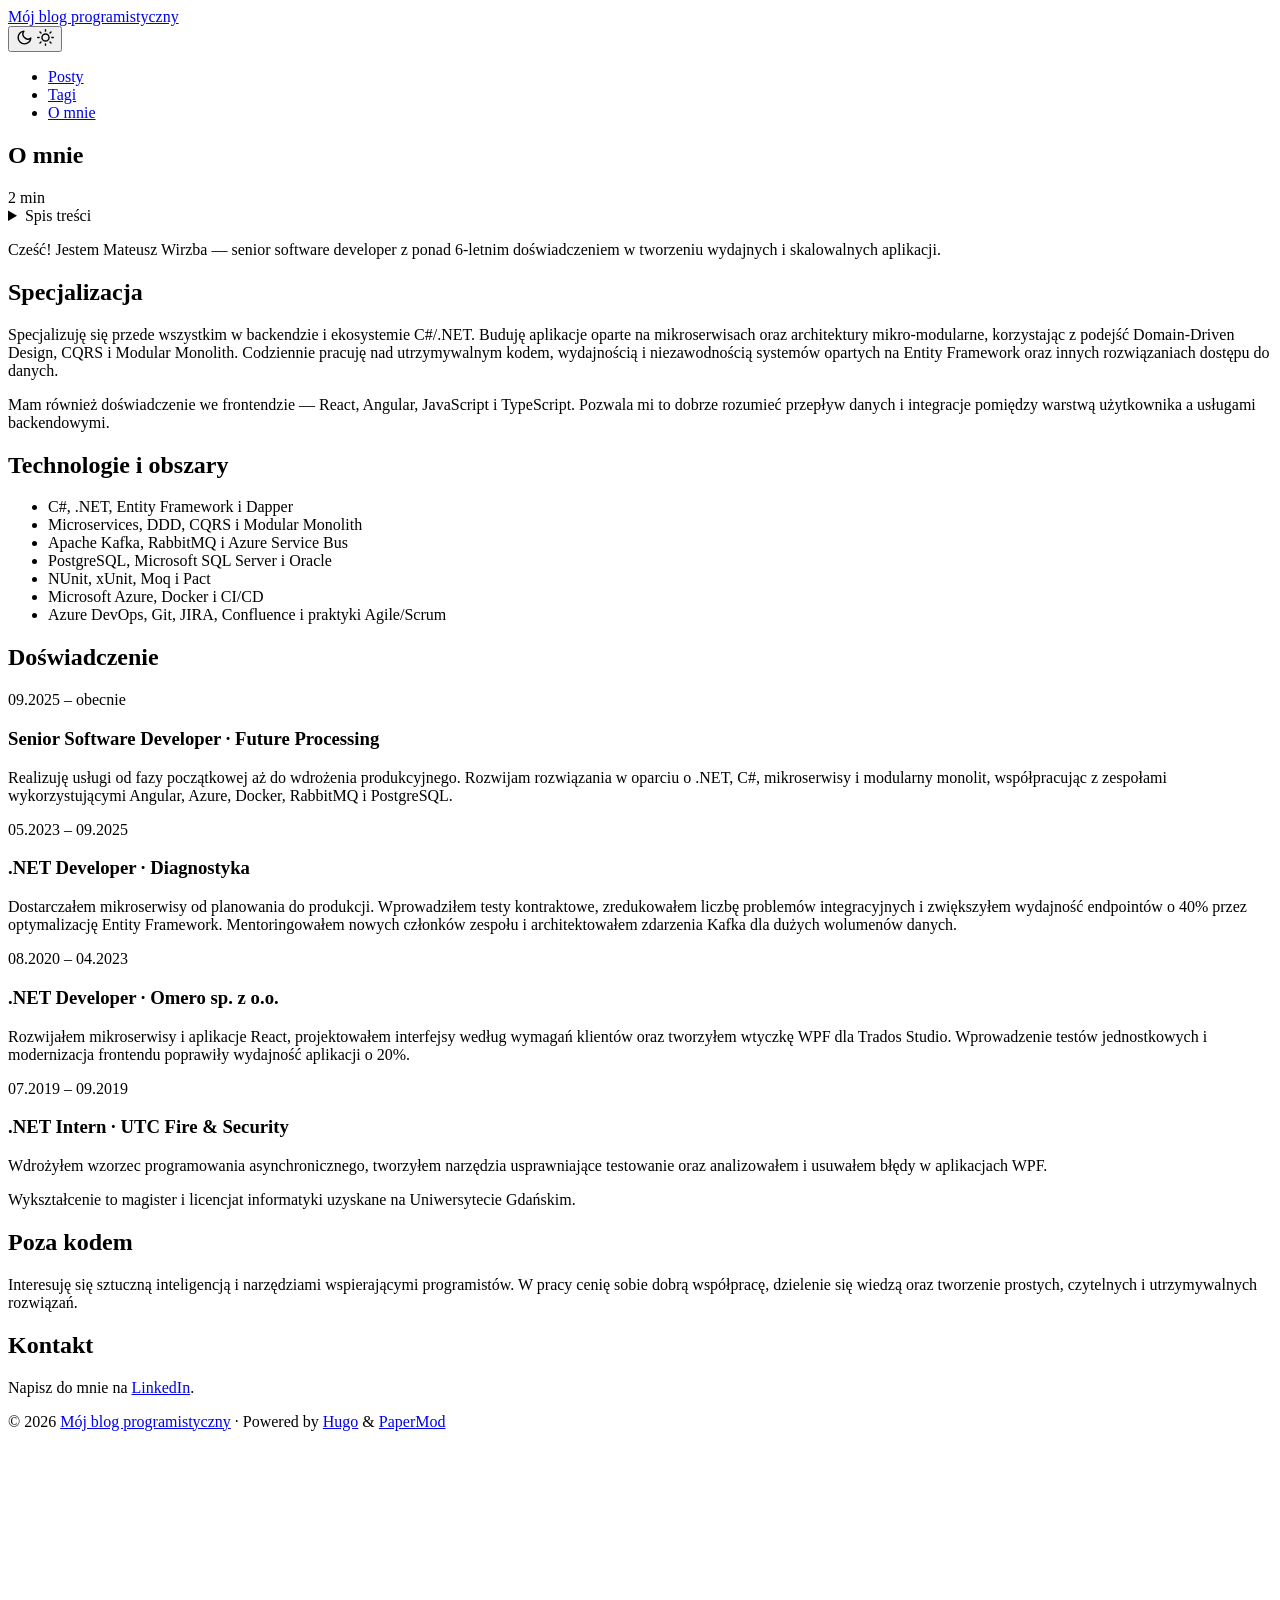
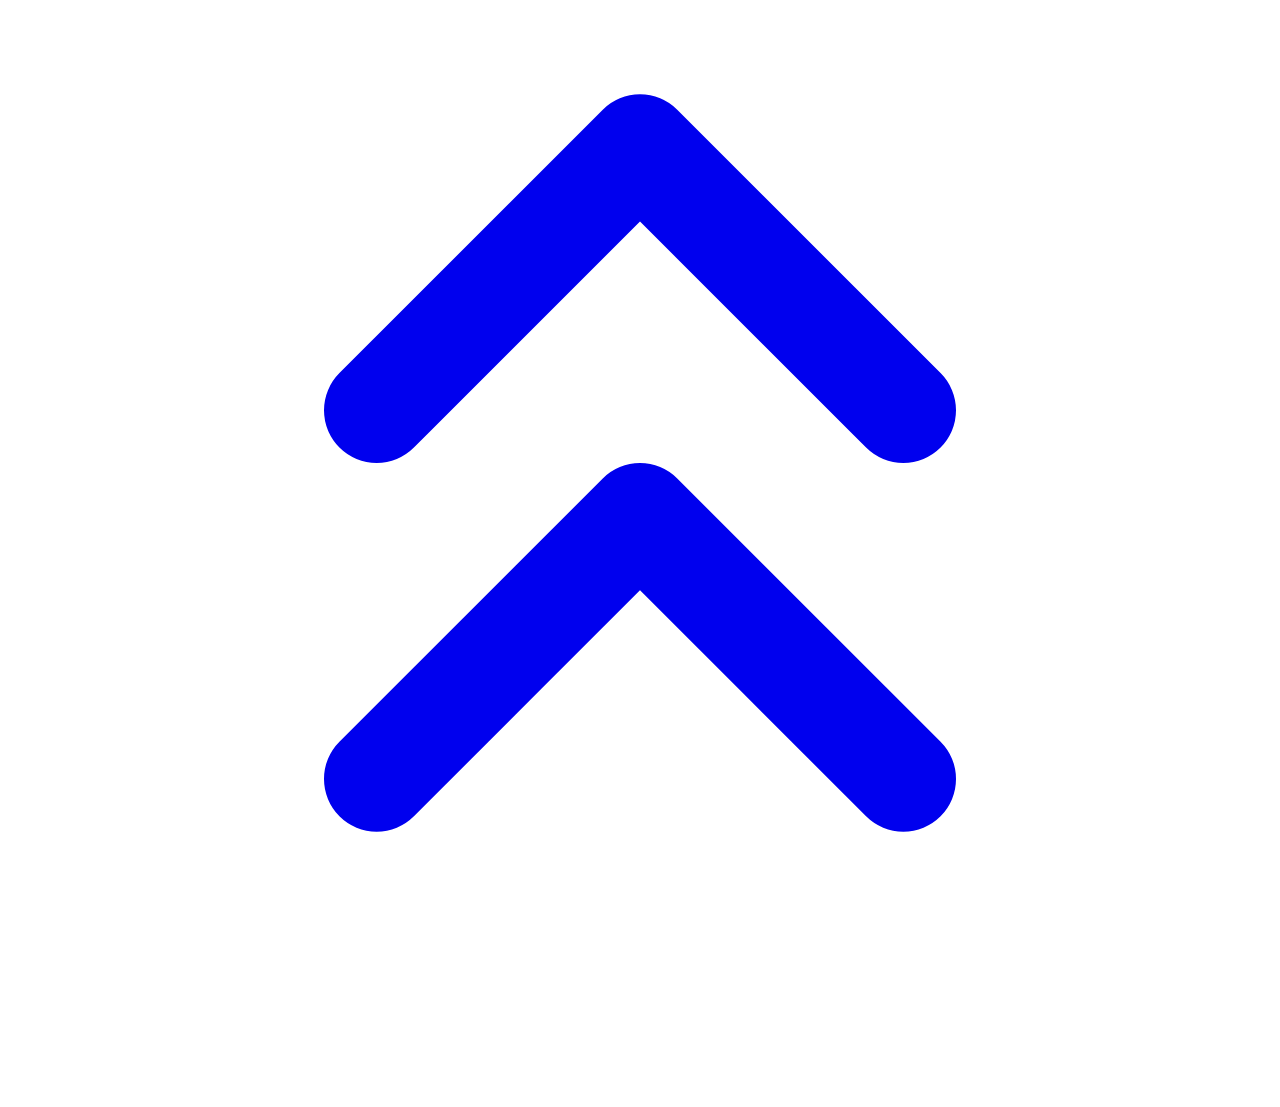
==== public/about/index.html @ 45308624 "feat: Added about me page" ====
<!DOCTYPE html>
<html lang="en" dir="auto" data-theme="auto">

<head><script src="/livereload.js?mindelay=10&amp;v=2&amp;port=1313&amp;path=livereload" data-no-instant defer></script><meta charset="utf-8">
<meta http-equiv="X-UA-Compatible" content="IE=edge">
<meta name="viewport" content="width=device-width, initial-scale=1, shrink-to-fit=no">
<meta name="robots" content="noindex, nofollow">
<title>O mnie | Mój blog programistyczny</title>
<meta name="keywords" content="">
<meta name="description" content="Cześć! Jestem Mateusz Wirzba — senior software developer z ponad 6-letnim doświadczeniem
w tworzeniu wydajnych i skalowalnych aplikacji.
Specjalizacja
Specjalizuję się przede wszystkim w backendzie i ekosystemie C#/.NET. Buduję aplikacje oparte
na mikroserwisach oraz architektury mikro-modularne, korzystając z podejść Domain-Driven Design,
CQRS i Modular Monolith. Codziennie pracuję nad utrzymywalnym kodem, wydajnością i niezawodnością
systemów opartych na Entity Framework oraz innych rozwiązaniach dostępu do danych.
Mam również doświadczenie we frontendzie — React, Angular, JavaScript i TypeScript. Pozwala mi to
dobrze rozumieć przepływ danych i integracje pomiędzy warstwą użytkownika a usługami backendowymi.">
<meta name="author" content="">
<link rel="canonical" href="http://localhost:1313/about/">
<link crossorigin="anonymous" href="/assets/css/stylesheet.8cd603be27c8a648a6af6803fcf0c34555b7518a56ae6e700bc4c4f8e7935bf7.css" integrity="sha256-jNYDvifIpkimr2gD/PDDRVW3UYpWrm5wC8TE&#43;OeTW/c=" rel="preload stylesheet" as="style">
<link rel="icon" href="http://localhost:1313/favicon.ico">
<link rel="icon" type="image/png" sizes="16x16" href="http://localhost:1313/favicon-16x16.png">
<link rel="icon" type="image/png" sizes="32x32" href="http://localhost:1313/favicon-32x32.png">
<link rel="apple-touch-icon" href="http://localhost:1313/apple-touch-icon.png">
<link rel="mask-icon" href="http://localhost:1313/safari-pinned-tab.svg">
<meta name="theme-color" content="#2e2e33">
<meta name="msapplication-TileColor" content="#2e2e33">
<link rel="alternate" hreflang="en" href="http://localhost:1313/about/">
<noscript>
    <style>
        #theme-toggle,
        .top-link {
            display: none;
        }

    </style>
    <style>
        @media (prefers-color-scheme: dark) {
            :root {
                --theme: rgb(29, 30, 32);
                --entry: rgb(46, 46, 51);
                --primary: rgb(218, 218, 219);
                --secondary: rgb(155, 156, 157);
                --tertiary: rgb(65, 66, 68);
                --content: rgb(196, 196, 197);
                --code-block-bg: rgb(46, 46, 51);
                --code-bg: rgb(55, 56, 62);
                --border: rgb(51, 51, 51);
                color-scheme: dark;
            }

            .list {
                background: var(--theme);
            }

            .toc {
                background: var(--entry);
            }
        }

    </style>
</noscript>
<script>
    if (localStorage.getItem("pref-theme") === "dark") {
        document.querySelector("html").dataset.theme = 'dark';
    } else if (localStorage.getItem("pref-theme") === "light") {
       document.querySelector("html").dataset.theme = 'light';
    } else if (window.matchMedia('(prefers-color-scheme: dark)').matches) {
        document.querySelector("html").dataset.theme = 'dark';
    } else {
        document.querySelector("html").dataset.theme = 'light';
    }

</script>
</head>
<body id="top">
    <header class="header">
    <nav class="header-nav">
        <div class="logo">
            <a href="http://localhost:1313/" accesskey="h" title="Mój blog programistyczny (Alt + H)">Mój blog programistyczny</a>
            <div class="logo-switches">
                <button id="theme-toggle" class="theme-toggle" accesskey="t" title="(Alt + T)" aria-label="Toggle theme">
                    <svg class="moon" xmlns="http://www.w3.org/2000/svg" width="17" height="17" viewBox="0 0 24 24"
                        fill="none" stroke="currentColor" stroke-width="2" stroke-linecap="round"
                        stroke-linejoin="round">
                        <path d="M21 12.79A9 9 0 1 1 11.21 3 7 7 0 0 0 21 12.79z"></path>
                    </svg>
                    <svg class="sun" xmlns="http://www.w3.org/2000/svg" width="17" height="17" viewBox="0 0 24 24"
                        fill="none" stroke="currentColor" stroke-width="2" stroke-linecap="round"
                        stroke-linejoin="round">
                        <circle cx="12" cy="12" r="5"></circle>
                        <line x1="12" y1="1" x2="12" y2="3"></line>
                        <line x1="12" y1="21" x2="12" y2="23"></line>
                        <line x1="4.22" y1="4.22" x2="5.64" y2="5.64"></line>
                        <line x1="18.36" y1="18.36" x2="19.78" y2="19.78"></line>
                        <line x1="1" y1="12" x2="3" y2="12"></line>
                        <line x1="21" y1="12" x2="23" y2="12"></line>
                        <line x1="4.22" y1="19.78" x2="5.64" y2="18.36"></line>
                        <line x1="18.36" y1="5.64" x2="19.78" y2="4.22"></line>
                    </svg>
                </button>
            </div>
        </div>
        <ul id="menu" class="menu">
            <li>
                <a href="http://localhost:1313/posts/" title="Posty">
                    <span>Posty</span>
                </a>
            </li>
            <li>
                <a href="http://localhost:1313/tags/" title="Tagi">
                    <span>Tagi</span>
                </a>
            </li>
            <li>
                <a href="http://localhost:1313/about/" title="O mnie">
                    <span class="active">O mnie</span>
                </a>
            </li>
        </ul>
    </nav>
</header>
<main class="main">

<article class="post-single">
  <header class="post-header">
    
    <h1 class="post-title entry-hint-parent">
      O mnie
    </h1>
    <div class="post-meta">

<span>2 min</span>

</div>
  </header> <details class="toc" >
    <summary accesskey="c" title="(Alt + C)">
        <span class="title">Spis treści</span>
    </summary>

    <div class="inner"><ul>
            <li>
                <a href="#specjalizacja" aria-label="Specjalizacja">Specjalizacja</a></li>
            <li>
                <a href="#technologie-i-obszary" aria-label="Technologie i obszary">Technologie i obszary</a></li>
            <li>
                <a href="#do%c5%9bwiadczenie" aria-label="Doświadczenie">Doświadczenie</a><ul>
                    
            <li>
                <a href="#" aria-label="Senior Software Developer · Future Processing">Senior Software Developer · Future Processing</a></li>
            <li>
                <a href="#" aria-label=".NET Developer · Diagnostyka">.NET Developer · Diagnostyka</a></li>
            <li>
                <a href="#" aria-label=".NET Developer · Omero sp. z o.o.">.NET Developer · Omero sp. z o.o.</a></li>
            <li>
                <a href="#" aria-label=".NET Intern · UTC Fire &amp; Security">.NET Intern · UTC Fire &amp; Security</a></li></ul>
            </li>
            <li>
                <a href="#poza-kodem" aria-label="Poza kodem">Poza kodem</a></li>
            <li>
                <a href="#kontakt" aria-label="Kontakt">Kontakt</a>
            </li>
        </ul>
    </div>
</details>

  <div class="post-content md-content"><p>Cześć! Jestem Mateusz Wirzba — senior software developer z ponad 6-letnim doświadczeniem
w tworzeniu wydajnych i skalowalnych aplikacji.</p>
<h2 id="specjalizacja">Specjalizacja<a hidden class="anchor" aria-hidden="true" href="#specjalizacja">#</a></h2>
<p>Specjalizuję się przede wszystkim w backendzie i ekosystemie C#/.NET. Buduję aplikacje oparte
na mikroserwisach oraz architektury mikro-modularne, korzystając z podejść Domain-Driven Design,
CQRS i Modular Monolith. Codziennie pracuję nad utrzymywalnym kodem, wydajnością i niezawodnością
systemów opartych na Entity Framework oraz innych rozwiązaniach dostępu do danych.</p>
<p>Mam również doświadczenie we frontendzie — React, Angular, JavaScript i TypeScript. Pozwala mi to
dobrze rozumieć przepływ danych i integracje pomiędzy warstwą użytkownika a usługami backendowymi.</p>
<h2 id="technologie-i-obszary">Technologie i obszary<a hidden class="anchor" aria-hidden="true" href="#technologie-i-obszary">#</a></h2>
<ul>
<li>C#, .NET, Entity Framework i Dapper</li>
<li>Microservices, DDD, CQRS i Modular Monolith</li>
<li>Apache Kafka, RabbitMQ i Azure Service Bus</li>
<li>PostgreSQL, Microsoft SQL Server i Oracle</li>
<li>NUnit, xUnit, Moq i Pact</li>
<li>Microsoft Azure, Docker i CI/CD</li>
<li>Azure DevOps, Git, JIRA, Confluence i praktyki Agile/Scrum</li>
</ul>
<h2 id="doświadczenie">Doświadczenie<a hidden class="anchor" aria-hidden="true" href="#doświadczenie">#</a></h2>


<div class="experience-timeline" aria-label="Przebieg doświadczenia zawodowego">
  <article class="timeline-item">
    <div class="timeline-date">09.2025 – obecnie</div>
    <div class="timeline-marker"></div>
    <div class="timeline-content">
      <h3>Senior Software Developer · Future Processing</h3>
      <p>Realizuję usługi od fazy początkowej aż do wdrożenia produkcyjnego. Rozwijam rozwiązania
      w oparciu o .NET, C#, mikroserwisy i modularny monolit, współpracując z zespołami
      wykorzystującymi Angular, Azure, Docker, RabbitMQ i PostgreSQL.</p>
    </div>
  </article>

  <article class="timeline-item">
    <div class="timeline-date">05.2023 – 09.2025</div>
    <div class="timeline-marker"></div>
    <div class="timeline-content">
      <h3>.NET Developer · Diagnostyka</h3>
      <p>Dostarczałem mikroserwisy od planowania do produkcji. Wprowadziłem testy kontraktowe,
      zredukowałem liczbę problemów integracyjnych i zwiększyłem wydajność endpointów o 40%
      przez optymalizację Entity Framework. Mentoringowałem nowych członków zespołu i
      architektowałem zdarzenia Kafka dla dużych wolumenów danych.</p>
    </div>
  </article>

  <article class="timeline-item">
    <div class="timeline-date">08.2020 – 04.2023</div>
    <div class="timeline-marker"></div>
    <div class="timeline-content">
      <h3>.NET Developer · Omero sp. z o.o.</h3>
      <p>Rozwijałem mikroserwisy i aplikacje React, projektowałem interfejsy według wymagań
      klientów oraz tworzyłem wtyczkę WPF dla Trados Studio. Wprowadzenie testów jednostkowych
      i modernizacja frontendu poprawiły wydajność aplikacji o 20%.</p>
    </div>
  </article>

  <article class="timeline-item">
    <div class="timeline-date">07.2019 – 09.2019</div>
    <div class="timeline-marker"></div>
    <div class="timeline-content">
      <h3>.NET Intern · UTC Fire &amp; Security</h3>
      <p>Wdrożyłem wzorzec programowania asynchronicznego, tworzyłem narzędzia usprawniające
      testowanie oraz analizowałem i usuwałem błędy w aplikacjach WPF.</p>
    </div>
  </article>
</div>

<p>Wykształcenie to magister i licencjat informatyki uzyskane na Uniwersytecie Gdańskim.</p>
<h2 id="poza-kodem">Poza kodem<a hidden class="anchor" aria-hidden="true" href="#poza-kodem">#</a></h2>
<p>Interesuję się sztuczną inteligencją i narzędziami wspierającymi programistów. W pracy cenię sobie
dobrą współpracę, dzielenie się wiedzą oraz tworzenie prostych, czytelnych i utrzymywalnych
rozwiązań.</p>
<h2 id="kontakt">Kontakt<a hidden class="anchor" aria-hidden="true" href="#kontakt">#</a></h2>
<p>Napisz do mnie na <a href="https://www.linkedin.com/in/mateusz-wirzba/">LinkedIn</a>.</p>


  </div>

  <footer class="post-footer">
    <ul class="post-tags">
    </ul>
  </footer>
</article>
    </main>
    
<footer class="footer">
        <span>&copy; 2026 <a href="http://localhost:1313/">Mój blog programistyczny</a></span> · 

    
    
    <span>
        Powered by
        <a href="https://gohugo.io/?utm_source=papermod" rel="noopener" target="_blank">Hugo</a> &
        <a href="https://github.com/adityatelange/hugo-PaperMod/" rel="noopener" target="_blank">PaperMod</a>
    </span>
</footer>
<a href="#top" id="top-link" class="top-link hidden" aria-label="go to top" title="Go to Top (Alt + G)" accesskey="g">
    <svg xmlns="http://www.w3.org/2000/svg" viewBox="0 0 24 24" fill="none" stroke="currentColor" stroke-width="2"
        stroke-linecap="round" stroke-linejoin="round" class="feather feather-chevrons-up">
        <polyline points="17 11 12 6 7 11"></polyline>
        <polyline points="17 18 12 13 7 18"></polyline>
    </svg>
</a>

<script>
    let menu = document.getElementById('menu');
    if (menu) {
        
        const scrollPosition = localStorage.getItem("menu-scroll-position");
        if (scrollPosition) {
            menu.scrollLeft = parseInt(scrollPosition, 10);
        }
        
        
        let menuScrollTimeout;
        menu.addEventListener("scroll", function () {
            clearTimeout(menuScrollTimeout);
            menuScrollTimeout = setTimeout(function () {
                localStorage.setItem("menu-scroll-position", menu.scrollLeft);
            }, 150);
        }, { passive: true });
    }

    document.querySelectorAll('a[href^="#"]').forEach(anchor => {
        anchor.addEventListener("click", function (e) {
            e.preventDefault();
            var id = this.getAttribute("href").substr(1);
            const target = document.querySelector(`[id='${decodeURIComponent(id)}']`);
            if (!window.matchMedia('(prefers-reduced-motion: reduce)').matches) {
                target.scrollIntoView({
                    behavior: "smooth"
                });
            } else {
                target.scrollIntoView();
            }
            
            
            if (target.tabIndex < 0 && !target.hasAttribute("tabindex")) {
                target.setAttribute("tabindex", "-1");
            }
            target.focus({ preventScroll: true });
            if (id === "top") {
                history.replaceState(null, null, " ");
            } else {
                history.pushState(null, null, `#${id}`);
            }
        });
    });

</script>
<script>
    var toplink = document.getElementById("top-link");
    var scrollTicking = false;
    
    window.addEventListener("scroll", function () {
        if (scrollTicking) {
            return;
        }
        scrollTicking = true;
        requestAnimationFrame(function () {
            const scrollThreshold = window.innerHeight;
            const shown = document.body.scrollTop > scrollThreshold || document.documentElement.scrollTop > scrollThreshold;
            toplink.classList.toggle("hidden", !shown);
            scrollTicking = false;
        });
    }, { passive: true });

</script>
<script>
    document.getElementById("theme-toggle").addEventListener("click", () => {
        const html = document.querySelector("html");
        if (html.dataset.theme === "dark") {
            html.dataset.theme = 'light';
            localStorage.setItem("pref-theme", 'light');
        } else {
            html.dataset.theme = 'dark';
            localStorage.setItem("pref-theme", 'dark');
        }
    })

</script>
<script>
    document.querySelectorAll('pre > code').forEach((codeblock) => {
        const container = codeblock.parentNode.parentNode;

        const copybutton = document.createElement('button');
        copybutton.classList.add('copy-code');
        copybutton.innerHTML = 'Kopiuj';

        function copyingDone() {
            copybutton.innerHTML = 'Skopiowano!';
            setTimeout(() => {
                copybutton.innerHTML = 'Kopiuj';
            }, 2000);
        }

        copybutton.addEventListener('click', (cb) => {
            if ('clipboard' in navigator) {
                navigator.clipboard.writeText(codeblock.textContent);
                copyingDone();
                return;
            }

            const range = document.createRange();
            range.selectNodeContents(codeblock);
            const selection = window.getSelection();
            selection.removeAllRanges();
            selection.addRange(range);
            try {
                document.execCommand('copy');
                copyingDone();
            } catch (e) { };
            selection.removeRange(range);
        });

        if (container.classList.contains("highlight")) {
            container.appendChild(copybutton);
        } else if (container.parentNode.firstChild == container) {
            
        } else if (codeblock.parentNode.parentNode.parentNode.parentNode.parentNode.nodeName == "TABLE") {
            
            codeblock.parentNode.parentNode.parentNode.parentNode.parentNode.appendChild(copybutton);
        } else {
            
            codeblock.parentNode.appendChild(copybutton);
        }
    });
</script>
</body>

</html>
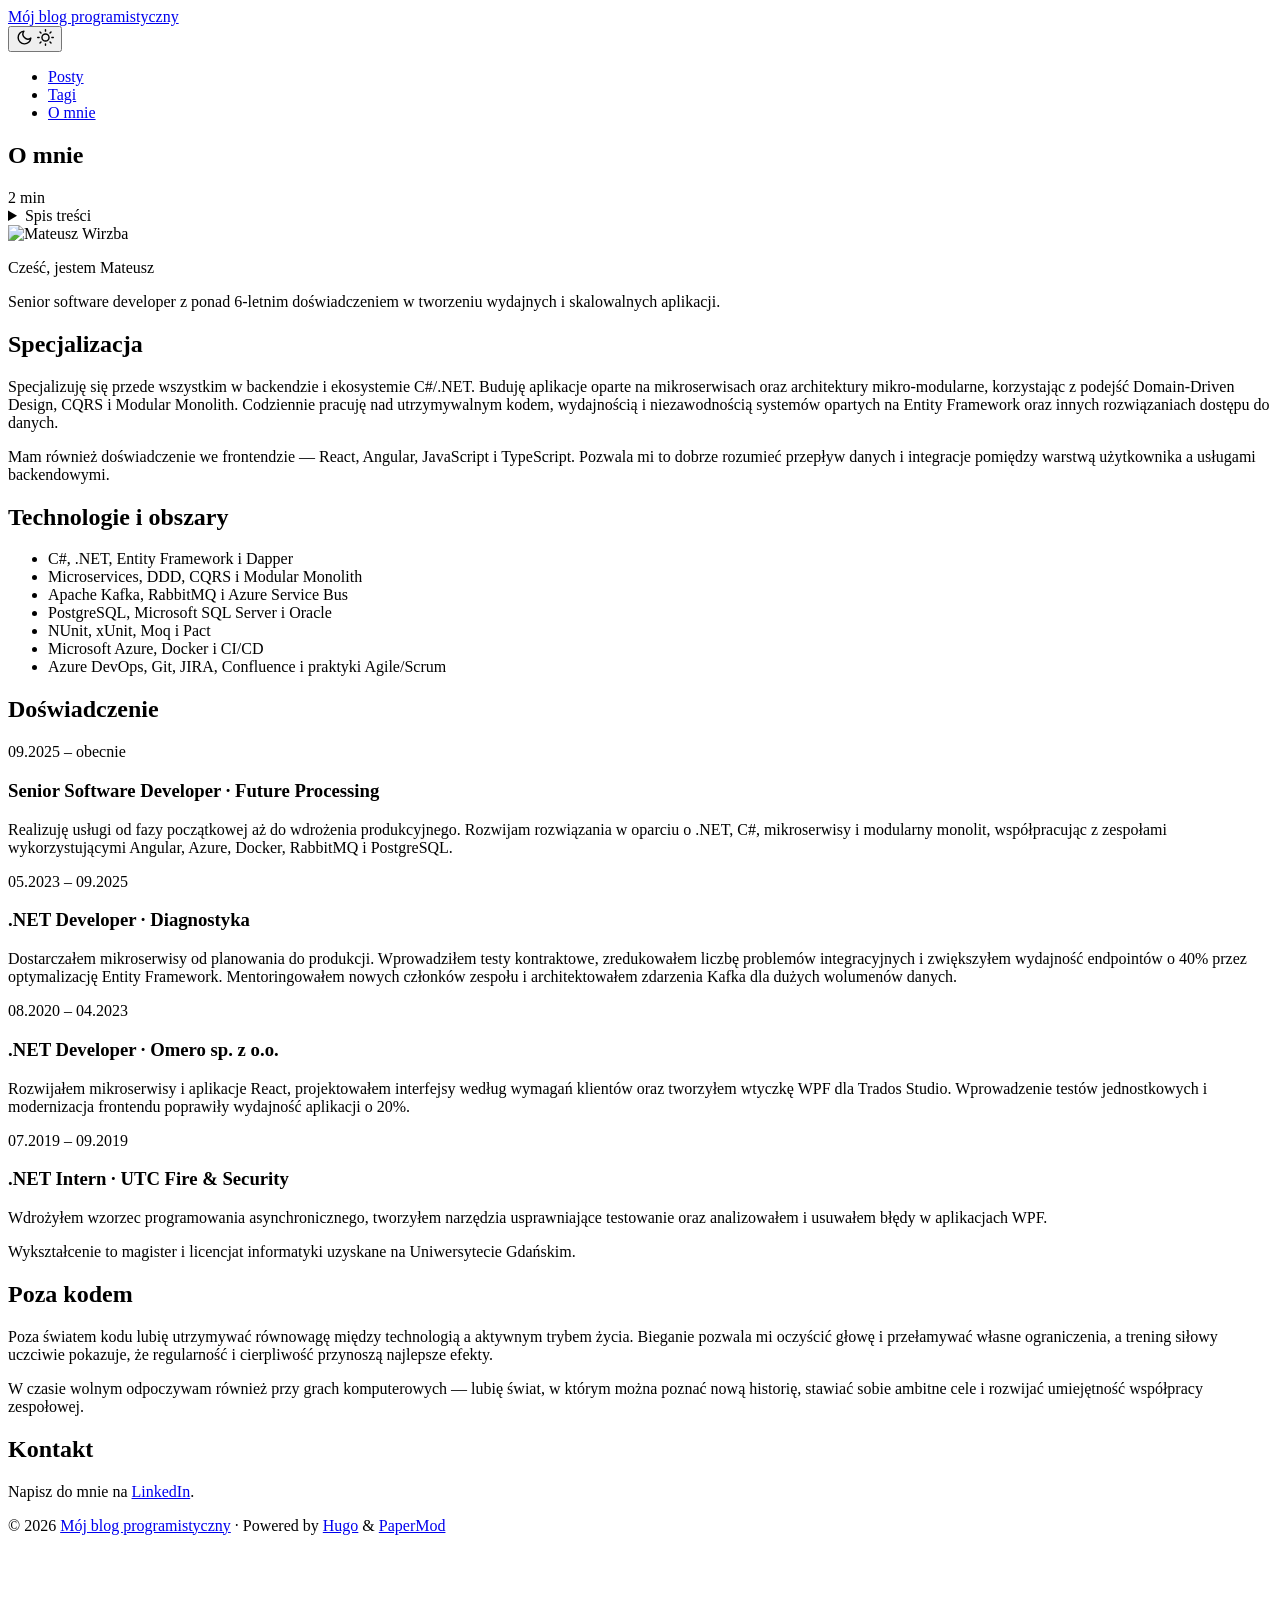
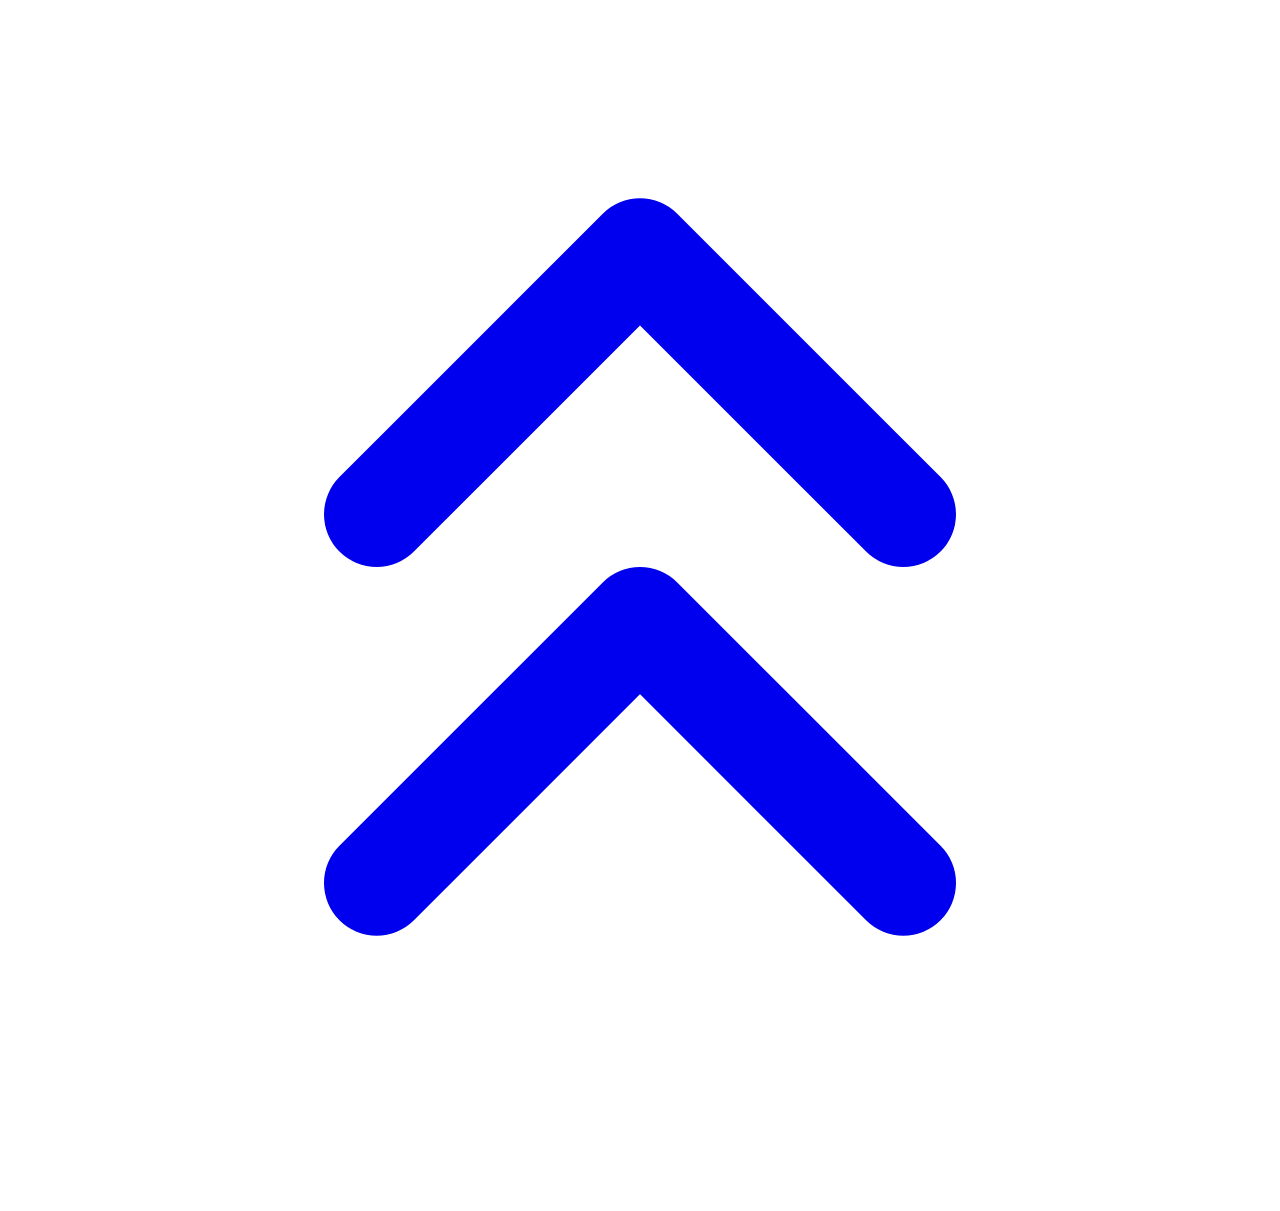
==== commit bd8822a1: "Refactor code structure for improved readability and maintainability" ====
--- a/public/about/index.html
+++ b/public/about/index.html
@@ -7,8 +7,14 @@
 <meta name="robots" content="noindex, nofollow">
 <title>O mnie | Mój blog programistyczny</title>
 <meta name="keywords" content="">
-<meta name="description" content="Cześć! Jestem Mateusz Wirzba — senior software developer z ponad 6-letnim doświadczeniem
-w tworzeniu wydajnych i skalowalnych aplikacji.
+<meta name="description" content="
+  
+  
+    Cześć, jestem Mateusz
+    Senior software developer z ponad 6-letnim doświadczeniem w tworzeniu wydajnych i skalowalnych aplikacji.
+  
+
+
 Specjalizacja
 Specjalizuję się przede wszystkim w backendzie i ekosystemie C#/.NET. Buduję aplikacje oparte
 na mikroserwisach oraz architektury mikro-modularne, korzystając z podejść Domain-Driven Design,
@@ -18,7 +24,7 @@
 dobrze rozumieć przepływ danych i integracje pomiędzy warstwą użytkownika a usługami backendowymi.">
 <meta name="author" content="">
 <link rel="canonical" href="http://localhost:1313/about/">
-<link crossorigin="anonymous" href="/assets/css/stylesheet.8cd603be27c8a648a6af6803fcf0c34555b7518a56ae6e700bc4c4f8e7935bf7.css" integrity="sha256-jNYDvifIpkimr2gD/PDDRVW3UYpWrm5wC8TE&#43;OeTW/c=" rel="preload stylesheet" as="style">
+<link crossorigin="anonymous" href="/assets/css/stylesheet.39fd8bc6b3776b87c19b18c21ffebe27a63e520122084534f2b3f68eaa77a466.css" integrity="sha256-Of2LxrN3a4fBmxjCH/6&#43;J6Y&#43;UgEiCEU08rP2jqp3pGY=" rel="preload stylesheet" as="style">
 <link rel="icon" href="http://localhost:1313/favicon.ico">
 <link rel="icon" type="image/png" sizes="16x16" href="http://localhost:1313/favicon-16x16.png">
 <link rel="icon" type="image/png" sizes="32x32" href="http://localhost:1313/favicon-32x32.png">
@@ -165,8 +171,14 @@
     </div>
 </details>
 
-  <div class="post-content md-content"><p>Cześć! Jestem Mateusz Wirzba — senior software developer z ponad 6-letnim doświadczeniem
-w tworzeniu wydajnych i skalowalnych aplikacji.</p>
+  <div class="post-content md-content"><section class="about-profile">
+  <img class="about-profile-photo" src="/images/mateusz-wirzba.png" alt="Mateusz Wirzba">
+  <div class="about-profile-content">
+    <p class="about-profile-eyebrow">Cześć, jestem Mateusz</p>
+    <p>Senior software developer z ponad 6-letnim doświadczeniem w tworzeniu wydajnych i skalowalnych aplikacji.</p>
+  </div>
+</section>
+
 <h2 id="specjalizacja">Specjalizacja<a hidden class="anchor" aria-hidden="true" href="#specjalizacja">#</a></h2>
 <p>Specjalizuję się przede wszystkim w backendzie i ekosystemie C#/.NET. Buduję aplikacje oparte
 na mikroserwisach oraz architektury mikro-modularne, korzystając z podejść Domain-Driven Design,
@@ -235,9 +247,11 @@
 
 <p>Wykształcenie to magister i licencjat informatyki uzyskane na Uniwersytecie Gdańskim.</p>
 <h2 id="poza-kodem">Poza kodem<a hidden class="anchor" aria-hidden="true" href="#poza-kodem">#</a></h2>
-<p>Interesuję się sztuczną inteligencją i narzędziami wspierającymi programistów. W pracy cenię sobie
-dobrą współpracę, dzielenie się wiedzą oraz tworzenie prostych, czytelnych i utrzymywalnych
-rozwiązań.</p>
+<p>Poza światem kodu lubię utrzymywać równowagę między technologią a aktywnym trybem życia.
+Bieganie pozwala mi oczyścić głowę i przełamywać własne ograniczenia, a trening siłowy
+uczciwie pokazuje, że regularność i cierpliwość przynoszą najlepsze efekty.</p>
+<p>W czasie wolnym odpoczywam również przy grach komputerowych — lubię świat, w którym można
+poznać nową historię, stawiać sobie ambitne cele i rozwijać umiejętność współpracy zespołowej.</p>
 <h2 id="kontakt">Kontakt<a hidden class="anchor" aria-hidden="true" href="#kontakt">#</a></h2>
 <p>Napisz do mnie na <a href="https://www.linkedin.com/in/mateusz-wirzba/">LinkedIn</a>.</p>
 
